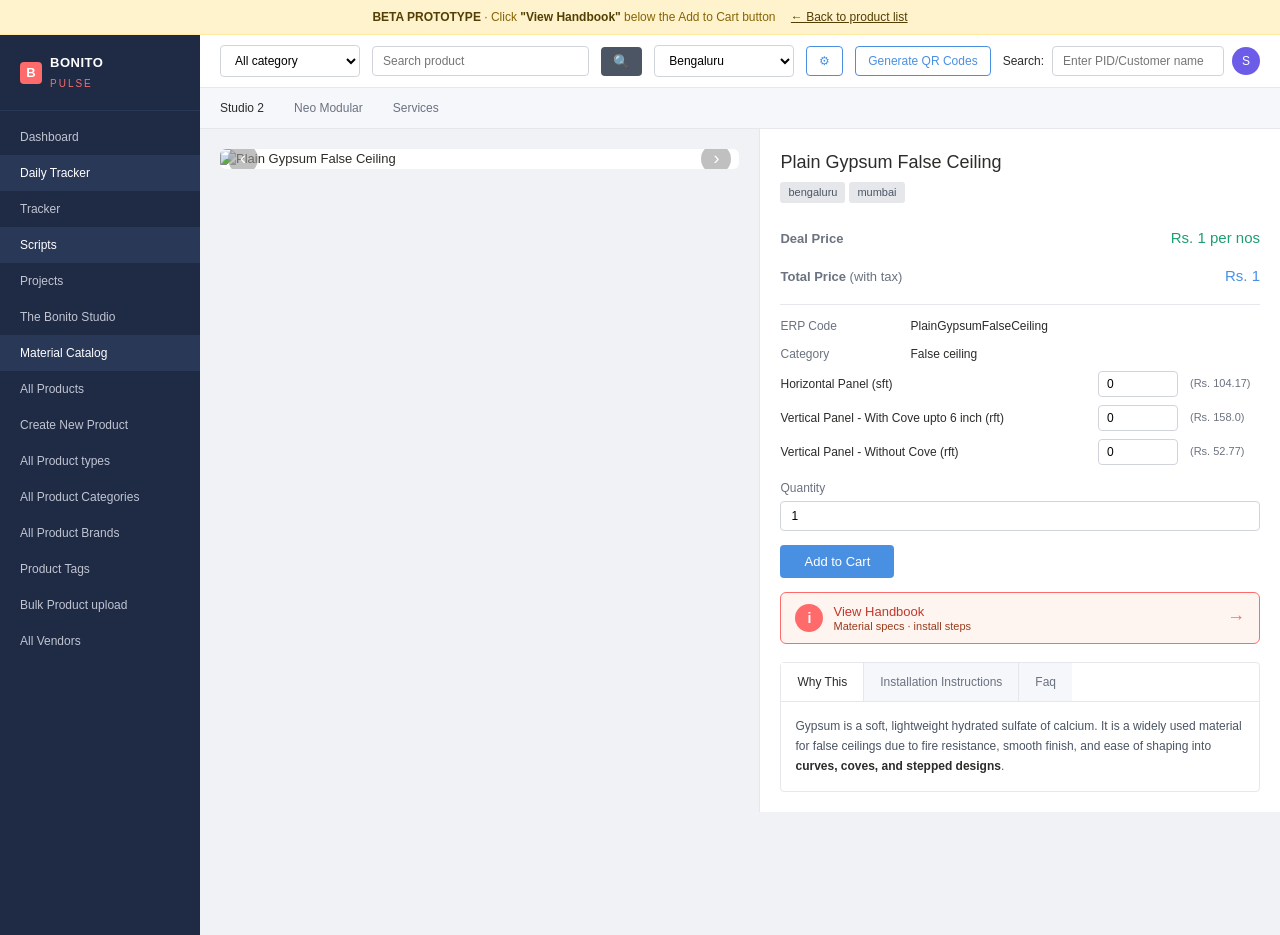
==== product_gypsum.html @ a7f39bc5 "Add files via upload" ====
<!DOCTYPE html>
<html lang="en">
<head>
<meta charset="UTF-8">
<meta name="viewport" content="width=device-width, initial-scale=1.0">
<title>Plain Gypsum False Ceiling — app.bonito.in</title>
<link rel="stylesheet" href="styles.css">
</head>
<body>
<div class="beta-banner">
  <b>BETA PROTOTYPE</b> &middot; Click <b>"View Handbook"</b> below the Add to Cart button
  <a href="index.html">&larr; Back to product list</a>
</div>
<div class="app">
<aside class="sidebar">
  <div class="logo">
    <div class="logo-mark">B</div>
    <div class="logo-text"><b>BONITO</b><span>PULSE</span></div>
  </div>
  <nav class="nav">
    <div class="nav-item">Dashboard</div>
    <div class="nav-item active">Daily Tracker</div>
    <div class="nav-item">Tracker</div>
    <div class="nav-item active">Scripts</div>
    <div class="nav-item">Projects</div>
    <div class="nav-item">The Bonito Studio</div>
    <div class="nav-item active">Material Catalog</div>
    <div class="nav-item">All Products</div>
    <div class="nav-item">Create New Product</div>
    <div class="nav-item">All Product types</div>
    <div class="nav-item">All Product Categories</div>
    <div class="nav-item">All Product Brands</div>
    <div class="nav-item">Product Tags</div>
    <div class="nav-item">Bulk Product upload</div>
    <div class="nav-item">All Vendors</div>
  </nav>
</aside>
  <div class="main">
<div class="topbar">
  <select class="select"><option>All category</option></select>
  <input class="search-input" placeholder="Search product" />
  <button class="btn-search">&#128269;</button>
  <select class="select"><option>Bengaluru</option></select>
  <button class="btn-qr">&#9881;</button>
  <button class="btn-qr">Generate QR Codes</button>
  <div class="right">
    <span>Search:</span>
    <input class="search-input" placeholder="Enter PID/Customer name" style="max-width:180px" />
    <div class="avatar">S</div>
  </div>
</div>
<div class="tabs">
  <div class="tab active">Studio 2</div>
  <div class="tab">Neo Modular</div>
  <div class="tab">Services</div>
</div>
    <div class="product-body">
      <div class="product-side">
        <div class="product-img-wrap">
          <div class="arrow-nav left">&lsaquo;</div>
          <img src="images/gypsum.png" alt="Plain Gypsum False Ceiling">
          <div class="arrow-nav right">&rsaquo;</div>
        </div>
      </div>

      <div class="details-side">
        <div class="product-title">Plain Gypsum False Ceiling</div>
        <div class="tags"><span class="tag">bengaluru</span><span class="tag">mumbai</span></div>

        <div class="price-row deal"><span class="label"><b>Deal Price</b></span><span class="value">Rs. 1 per nos</span></div>
        <div class="price-row total"><span class="label"><b>Total Price</b> (with tax)</span><span class="value">Rs. 1</span></div><hr>

        <div class="info-grid">
          <div class="lbl">ERP Code</div><div class="val">PlainGypsumFalseCeiling</div><div class="lbl">Category</div><div class="val">False ceiling</div>
        </div>

        
        <div class="input-row">
          <span class="label-lg">Horizontal Panel (sft)</span>
          <input type="text" value="0">
          <span class="price-hint">(Rs. 104.17)</span>
        </div>
<div class="input-row">
          <span class="label-lg">Vertical Panel - With Cove upto 6 inch (rft)</span>
          <input type="text" value="0">
          <span class="price-hint">(Rs. 158.0)</span>
        </div>
<div class="input-row">
          <span class="label-lg">Vertical Panel - Without Cove (rft)</span>
          <input type="text" value="0">
          <span class="price-hint">(Rs. 52.77)</span>
        </div>


        <div class="field">
          <span class="field-label">Quantity</span>
          <input type="text" class="field-input" value="1">
        </div>

        <button class="btn-add-cart">Add to Cart</button>

        <button class="handbook-btn" onclick="openHandbook()">
          <div class="left-side">
            <div class="icon-circle">i</div>
            <div class="label-block">
              <div class="title">View Handbook</div>
              <div class="sub">Material specs &middot; install steps</div>
            </div>
          </div>
          <div class="arrow">&rarr;</div>
        </button>

        <div class="bottom-tabs">
          <div class="bottom-tabs-header"><div class="tab-btn active">Why This</div><div class="tab-btn">Installation Instructions</div><div class="tab-btn">Faq</div></div>
          <div class="bottom-tabs-body">Gypsum is a soft, lightweight hydrated sulfate of calcium. It is a widely used material for false ceilings due to fire resistance, smooth finish, and ease of shaping into <b>curves, coves, and stepped designs</b>.</div>
        </div>
      </div>
    </div>
  </div>
</div>

<div class="modal-overlay" id="handbookModal">
  <div class="modal">
    <div class="modal-header">
      <div class="left-info">
        <div class="icon-block">i</div>
        <div>
          <div class="eyebrow">HANDBOOK &middot; iLAB</div>
          <div class="h-title">Plain Gypsum False Ceiling</div>
          <div class="h-context">Plain Gypsum False Ceiling &middot; mapped at variant level</div>
        </div>
      </div>
      <button class="modal-close" onclick="closeHandbook()">&times;</button>
    </div>

    <iframe class="pdf-frame" src="pdfs/gypsum_handbook.pdf#toolbar=1&navpanes=0" title="Handbook PDF"></iframe>

    <div class="modal-footer">
      <div class="source-info">
        <span class="pill">iLAB Handbook v1.4</span>
        <span>Source: Plain_Gypsum_False_Ceiling.pptx &middot; iLAB upload pending</span>
      </div>
      <button class="got-it-btn" onclick="closeHandbook()">Got it, close</button>
    </div>
  </div>
</div>

<script src="script.js"></script>
</body>
</html>
---- styles.css ----
/* ===== Shared styles for the Bonito handbook beta ===== */
* { box-sizing: border-box; margin: 0; padding: 0; }
body {
  font-family: -apple-system, "Segoe UI", Roboto, Arial, sans-serif;
  background: #f0f2f5;
  color: #2c2c2a;
  font-size: 13px;
  line-height: 1.5;
}

/* Beta banner across the top of every page */
.beta-banner {
  background: #fff3cd;
  border-bottom: 1px solid #ffeaa0;
  padding: 8px 20px;
  font-size: 12px;
  color: #856404;
  text-align: center;
}
.beta-banner b { color: #533f03; }
.beta-banner a { color: #533f03; text-decoration: underline; margin-left: 12px; }

/* Layout */
.app { display: flex; min-height: 100vh; }

/* Sidebar (Bonito Pulse left nav) */
.sidebar { width: 200px; background: #1f2a44; color: #fff; flex-shrink: 0; }
.logo { padding: 18px 20px; display: flex; align-items: center; gap: 8px; border-bottom: 1px solid #2a3858; }
.logo-mark { width: 22px; height: 22px; background: #ff6b6b; border-radius: 4px; display: flex; align-items: center; justify-content: center; color: #fff; font-weight: 700; font-size: 13px; }
.logo-text { font-size: 13px; }
.logo-text b { display: block; font-weight: 600; letter-spacing: 0.5px; }
.logo-text span { font-size: 10px; color: #ff6b6b; letter-spacing: 2px; }
.nav { padding: 8px 0; }
.nav-item { padding: 9px 20px; font-size: 12px; color: #c0c5d2; cursor: pointer; }
.nav-item:hover { background: #2a3858; color: #fff; }
.nav-item.active { background: #2a3858; color: #fff; }

/* Top bar */
.main { flex: 1; min-width: 0; position: relative; }
.topbar { background: #fff; border-bottom: 1px solid #e5e7eb; padding: 10px 20px; display: flex; align-items: center; gap: 12px; }
.select, .search-input { border: 1px solid #d1d5db; border-radius: 4px; padding: 7px 10px; font-size: 12px; background: #fff; }
.select { min-width: 140px; }
.search-input { flex: 1; max-width: 280px; }
.btn-search { background: #4b5563; color: #fff; padding: 7px 12px; border: none; border-radius: 4px; cursor: pointer; }
.btn-qr { background: #fff; border: 1px solid #4a90e2; color: #4a90e2; padding: 7px 12px; border-radius: 4px; cursor: pointer; font-size: 12px; }
.topbar .right { margin-left: auto; display: flex; align-items: center; gap: 8px; font-size: 12px; }
.avatar { width: 28px; height: 28px; border-radius: 50%; background: #6c5ce7; color: #fff; display: flex; align-items: center; justify-content: center; font-weight: 500; font-size: 12px; }

/* Tabs (Studio 2 / Neo Modular / Services) */
.tabs { background: #f5f7fa; padding: 0 20px; display: flex; gap: 30px; border-bottom: 1px solid #e5e7eb; }
.tab { padding: 11px 0; font-size: 12px; color: #6b7280; cursor: pointer; }
.tab.active { color: #2c2c2a; font-weight: 500; }

/* ============ INDEX PAGE ============ */
.catalog-grid {
  padding: 20px;
  display: grid;
  grid-template-columns: repeat(4, 1fr);
  gap: 16px;
}
.product-card {
  background: #fff;
  border: 1px solid #e5e7eb;
  border-radius: 6px;
  overflow: hidden;
  cursor: pointer;
  transition: all 0.15s;
  text-decoration: none;
  color: inherit;
  display: flex;
  flex-direction: column;
}
.product-card:hover {
  border-color: #ff6b6b;
  transform: translateY(-2px);
  box-shadow: 0 4px 12px rgba(0,0,0,0.08);
}
.product-card-img {
  width: 100%;
  height: 200px;
  background: #f5f7fa;
  display: flex;
  align-items: center;
  justify-content: center;
  overflow: hidden;
}
.product-card-img img { width: 100%; height: 100%; object-fit: cover; }
.product-card-body { padding: 14px; flex: 1; }
.product-card-title { font-size: 13px; font-weight: 500; color: #2c2c2a; line-height: 1.4; }
.product-card-price {
  background: #FFB300;
  color: #fff;
  padding: 8px 14px;
  font-size: 13px;
  font-weight: 600;
  text-align: center;
}
.product-card-price.strike { background: #FFB300; }
.product-card-price .old { text-decoration: line-through; color: rgba(255,255,255,0.7); font-size: 11px; margin-right: 4px; }

@media (max-width: 1100px) { .catalog-grid { grid-template-columns: repeat(3, 1fr); } }
@media (max-width: 800px)  { .catalog-grid { grid-template-columns: repeat(2, 1fr); } }
@media (max-width: 500px)  { .catalog-grid { grid-template-columns: 1fr; } }

/* ============ PRODUCT PAGE ============ */
.product-body { display: flex; gap: 0; }
.product-side { flex: 1.3; padding: 20px; min-width: 0; }
.product-img-wrap { position: relative; background: #fff; border-radius: 6px; overflow: hidden; }
.product-img-wrap img { width: 100%; height: auto; display: block; }
.arrow-nav { position: absolute; top: 50%; transform: translateY(-50%); background: rgba(150,150,150,0.6); color: #fff; width: 30px; height: 30px; border-radius: 50%; display: flex; align-items: center; justify-content: center; font-size: 18px; cursor: pointer; }
.arrow-nav.left { left: 8px; }
.arrow-nav.right { right: 8px; }
.thumbs { display: flex; gap: 6px; margin-top: 10px; }
.thumb { width: 60px; height: 40px; border: 1px solid #d1d5db; border-radius: 3px; overflow: hidden; cursor: pointer; }
.thumb.active { border-color: #4a90e2; border-width: 2px; }
.thumb img { width: 100%; height: 100%; object-fit: cover; }

.details-side { flex: 1.2; padding: 20px; min-width: 0; background: #fff; border-left: 1px solid #e5e7eb; }
.product-title { font-size: 18px; font-weight: 500; margin-bottom: 6px; }
.tags { display: flex; gap: 4px; margin-bottom: 16px; }
.tag { background: #e5e7eb; padding: 2px 8px; border-radius: 3px; font-size: 11px; color: #4b5563; }

.price-row { display: flex; justify-content: space-between; align-items: baseline; padding: 8px 0; font-size: 13px; }
.price-row .label { color: #6b7280; }
.price-row .value { font-weight: 500; }
.price-row.deal .value { color: #1d9e75; font-size: 15px; }
.price-row.total .value { color: #4a90e2; font-size: 15px; }
.strike { text-decoration: line-through; color: #9ca3af; }
hr { border: none; border-top: 1px solid #e5e7eb; margin: 8px 0; }

.info-grid { display: grid; grid-template-columns: 130px 1fr; row-gap: 10px; font-size: 12px; margin-top: 12px; }
.info-grid .lbl { color: #6b7280; }
.info-grid .val { color: #2c2c2a; }
.info-grid .val.green { color: #1d9e75; font-weight: 500; }

/* Variant chips */
.variant-row { display: flex; align-items: center; gap: 12px; margin-top: 14px; }
.variant-row .label { color: #6b7280; min-width: 130px; font-size: 12px; }
.variant-chips { display: flex; flex-wrap: wrap; gap: 6px; }
.chip { padding: 5px 12px; border: 1px solid #d1d5db; border-radius: 4px; font-size: 12px; background: #fff; cursor: pointer; color: #4b5563; }
.chip.active { border-color: #4a90e2; color: #4a90e2; }
.chip:hover { border-color: #4a90e2; }

/* Numeric input rows (like gypsum's horizontal/vertical panel) */
.input-row { display: flex; align-items: center; gap: 12px; margin-top: 8px; font-size: 12px; }
.input-row .label-lg { flex: 1; color: #2c2c2a; }
.input-row input[type="text"], .input-row input[type="number"] { width: 80px; padding: 5px 8px; border: 1px solid #d1d5db; border-radius: 4px; font-size: 12px; }
.input-row .price-hint { color: #6b7280; font-size: 11px; min-width: 70px; }

/* Quantity / unit price */
.field { margin-top: 14px; }
.field-label { font-size: 12px; color: #6b7280; margin-bottom: 4px; display: block; font-weight: 500; }
.field-input { border: 1px solid #d1d5db; border-radius: 4px; padding: 7px 10px; font-size: 12px; width: 100%; background: #fff; }
.field-input.disabled { background: #f5f7fa; color: #9ca3af; }

/* Buttons */
.btn-add-cart {
  margin-top: 14px;
  background: #4a90e2;
  color: #fff;
  border: none;
  padding: 9px 24px;
  border-radius: 4px;
  font-size: 13px;
  font-weight: 500;
  cursor: pointer;
}
.btn-add-cart:hover { background: #3b7dc0; }

/* Handbook button — sits BELOW Add to Cart */
.handbook-btn {
  margin-top: 14px;
  background: #fef5f0;
  border: 1.5px solid #ff6b6b;
  border-radius: 6px;
  padding: 11px 14px;
  display: flex;
  justify-content: space-between;
  align-items: center;
  cursor: pointer;
  width: 100%;
  transition: all 0.15s;
}
.handbook-btn:hover { background: #fde8de; transform: translateY(-1px); box-shadow: 0 4px 12px rgba(255,107,107,0.25); }
.handbook-btn .left-side { display: flex; align-items: center; gap: 10px; }
.handbook-btn .icon-circle { width: 28px; height: 28px; background: #ff6b6b; color: #fff; border-radius: 50%; display: flex; align-items: center; justify-content: center; font-size: 14px; font-weight: 600; flex-shrink: 0; }
.handbook-btn .label-block { text-align: left; }
.handbook-btn .label-block .title { font-size: 13px; color: #c0392b; font-weight: 500; }
.handbook-btn .label-block .sub { font-size: 11px; color: #993c1d; margin-top: 1px; }
.handbook-btn .arrow { color: #ff6b6b; font-size: 18px; font-weight: 300; }

/* Existing tabs section (Why This / Installation / Faq) */
.bottom-tabs { margin-top: 18px; border: 1px solid #e5e7eb; border-radius: 4px; }
.bottom-tabs-header { display: flex; border-bottom: 1px solid #e5e7eb; }
.bottom-tabs-header .tab-btn { padding: 10px 16px; font-size: 12px; color: #6b7280; cursor: pointer; border-right: 1px solid #e5e7eb; background: #f5f7fa; }
.bottom-tabs-header .tab-btn:last-child { border-right: none; }
.bottom-tabs-header .tab-btn.active { background: #fff; color: #2c2c2a; font-weight: 500; }
.bottom-tabs-body { padding: 14px; font-size: 12px; line-height: 1.7; color: #4b5563; }
.bottom-tabs-body b { color: #2c2c2a; font-weight: 600; }

/* ============ HANDBOOK MODAL POPUP ============ */
.modal-overlay {
  position: fixed;
  inset: 0;
  background: rgba(20, 25, 40, 0.65);
  display: none;
  align-items: center;
  justify-content: center;
  z-index: 1000;
  backdrop-filter: blur(2px);
  padding: 24px;
}
.modal-overlay.open { display: flex; }
@keyframes popIn { from { opacity: 0; transform: scale(0.96) translateY(8px); } to { opacity: 1; transform: scale(1) translateY(0); } }

.modal {
  background: #fff;
  width: 1000px;
  max-width: 96vw;
  height: 92vh;
  max-height: 92vh;
  border-radius: 10px;
  box-shadow: 0 20px 60px rgba(0,0,0,0.4);
  overflow: hidden;
  display: flex;
  flex-direction: column;
  animation: popIn 0.25s ease;
  border-top: 4px solid #ff6b6b;
}

.modal-header {
  padding: 14px 20px;
  border-bottom: 1px solid #e5e7eb;
  display: flex;
  justify-content: space-between;
  align-items: center;
  background: #fff;
  flex-shrink: 0;
}
.modal-header .left-info { display: flex; align-items: center; gap: 12px; }
.modal-header .icon-block { width: 34px; height: 34px; background: #ff6b6b; border-radius: 6px; display: flex; align-items: center; justify-content: center; color: #fff; font-weight: 700; font-size: 14px; }
.modal-header .eyebrow { font-size: 10px; color: #c0392b; letter-spacing: 1.2px; font-weight: 600; }
.modal-header .h-title { font-size: 15px; font-weight: 600; color: #2c2c2a; margin-top: 2px; }
.modal-header .h-context { font-size: 11px; color: #6b7280; margin-top: 1px; }
.modal-close { background: #f5f7fa; border: 1px solid #e5e7eb; font-size: 18px; color: #4b5563; cursor: pointer; width: 32px; height: 32px; border-radius: 50%; display: flex; align-items: center; justify-content: center; line-height: 1; }
.modal-close:hover { background: #e5e7eb; }

/* PDF iframe takes the whole body */
.pdf-frame {
  flex: 1;
  width: 100%;
  border: none;
  background: #525659;
  min-height: 0;
}

.modal-footer {
  background: #fafafa;
  border-top: 1px solid #e5e7eb;
  padding: 10px 20px;
  display: flex;
  justify-content: space-between;
  align-items: center;
  font-size: 11px;
  color: #6b7280;
  flex-shrink: 0;
}
.modal-footer .source-info { display: flex; gap: 12px; align-items: center; flex-wrap: wrap; }
.modal-footer .pill { background: #fef5f0; border: 1px solid #f5c4b3; padding: 3px 9px; border-radius: 10px; font-size: 10px; color: #c0392b; font-weight: 500; }
.got-it-btn { background: #ff6b6b; color: #fff; border: none; padding: 7px 16px; border-radius: 4px; font-size: 11px; font-weight: 500; cursor: pointer; }
.got-it-btn:hover { background: #e74c3c; }
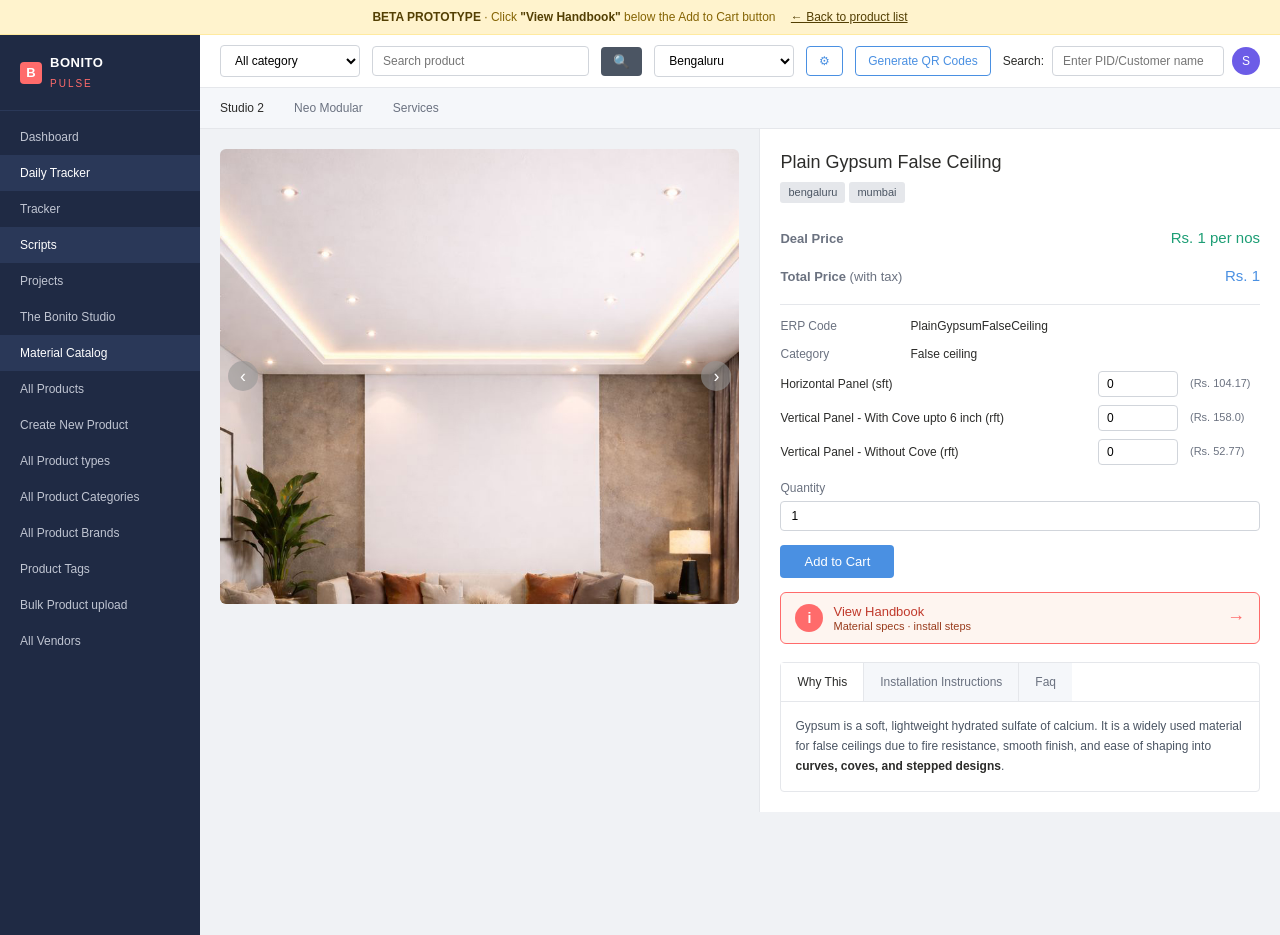
==== commit 38e0e148: "Update product_gypsum.html" ====
--- a/product_gypsum.html
+++ b/product_gypsum.html
@@ -147,4 +147,4 @@
 
 <script src="script.js"></script>
 </body>
-</html>+</html>
